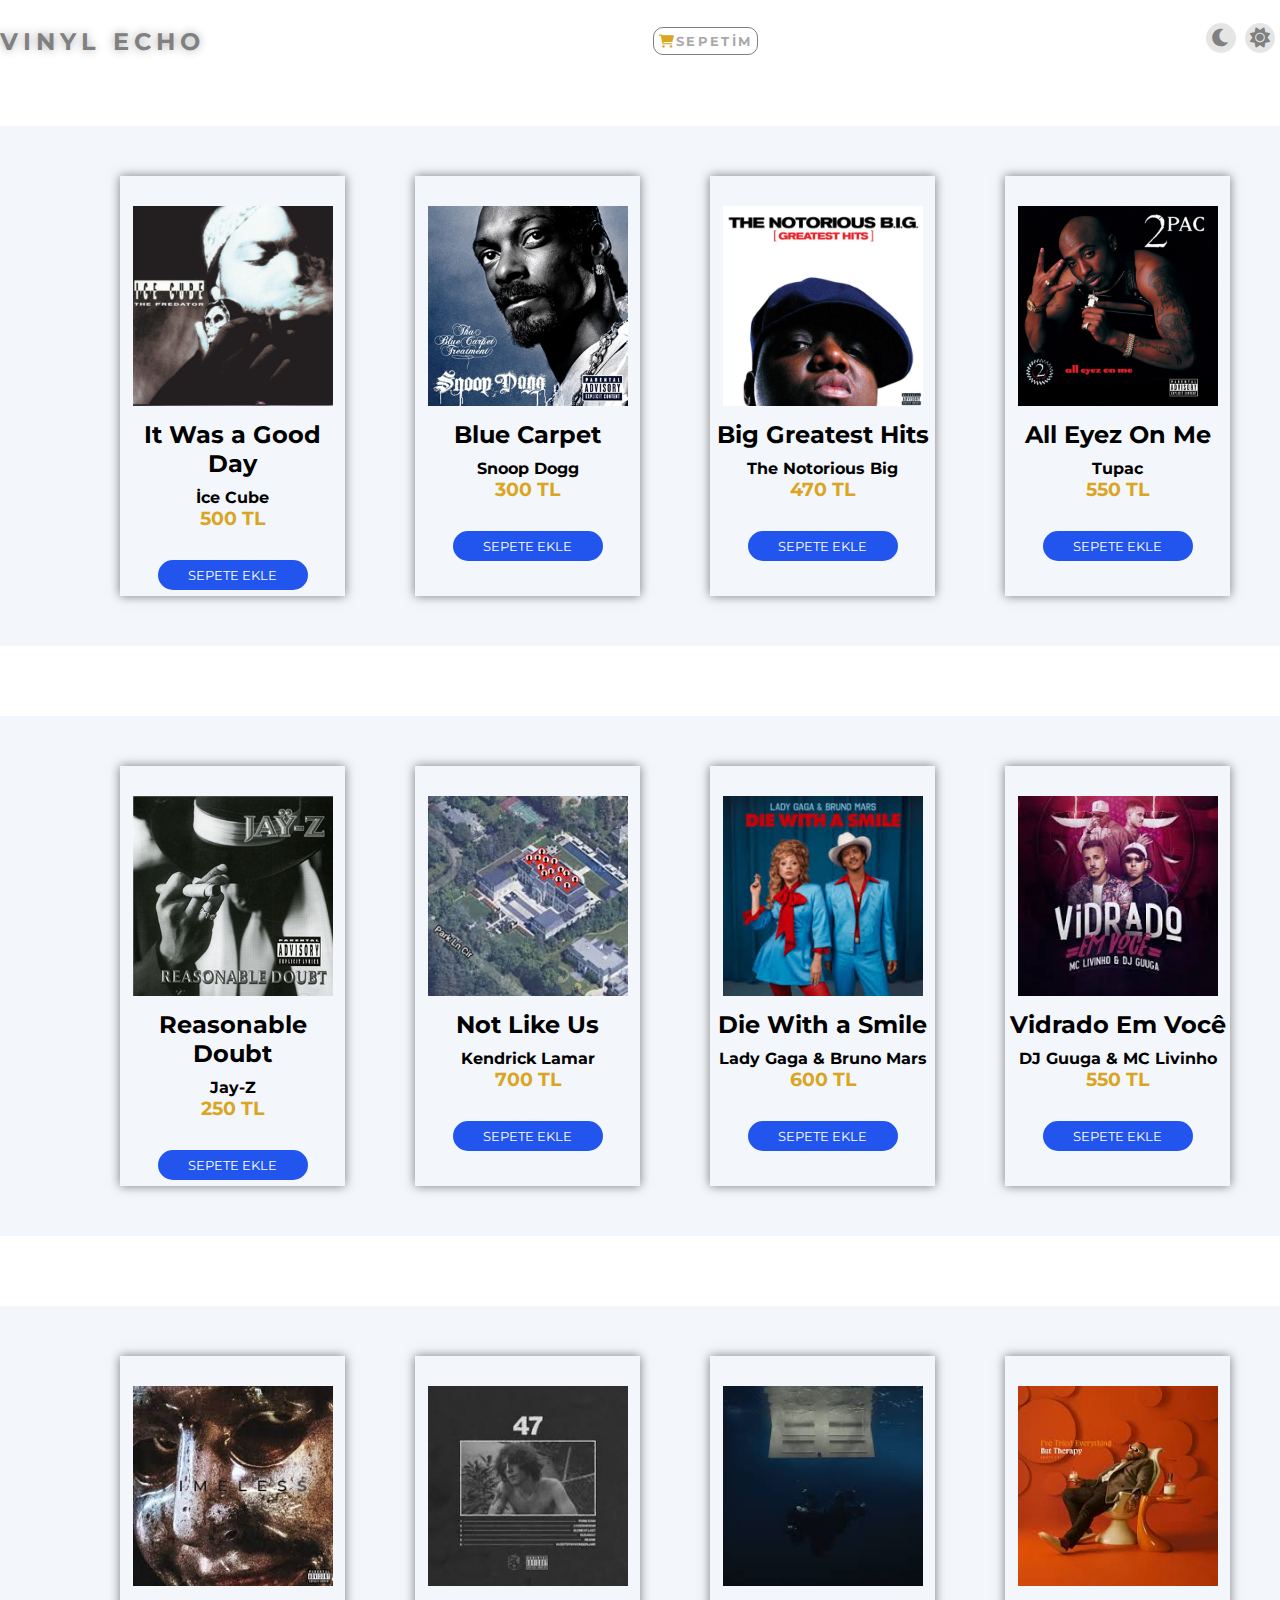
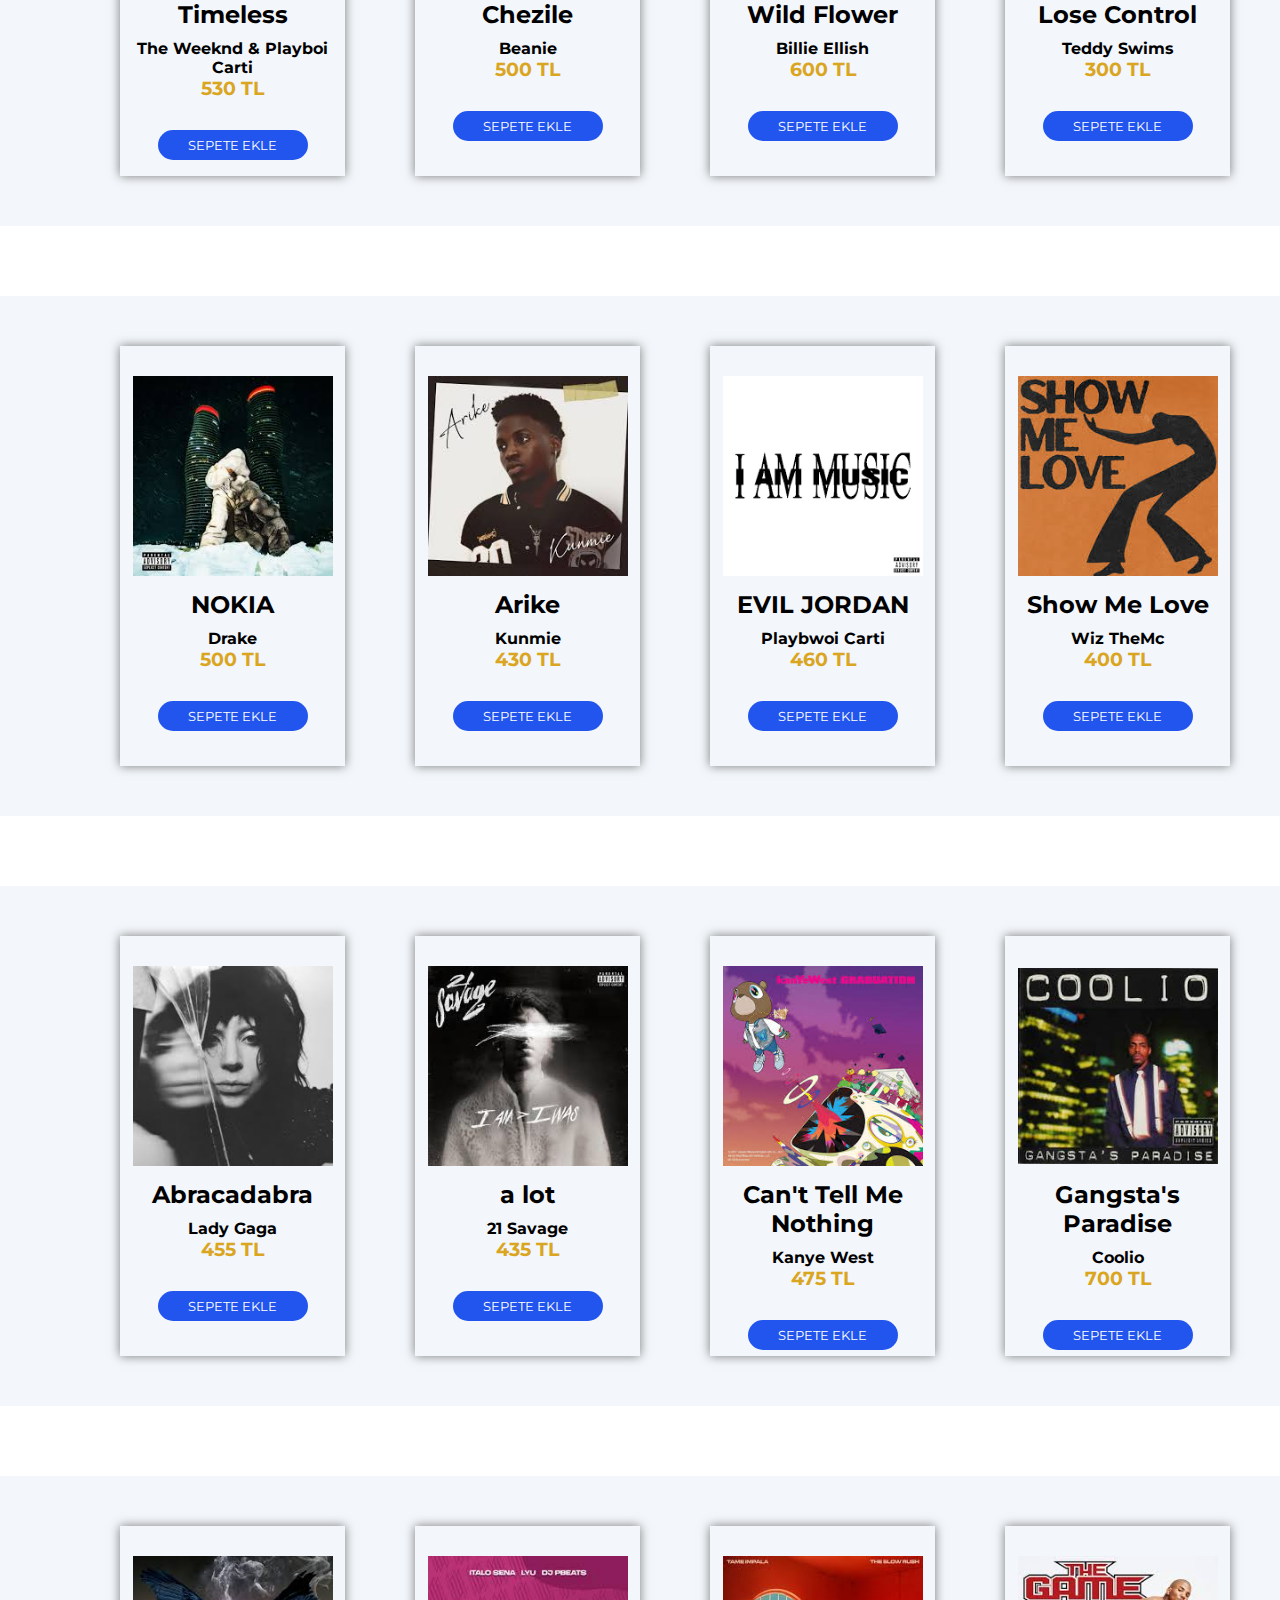
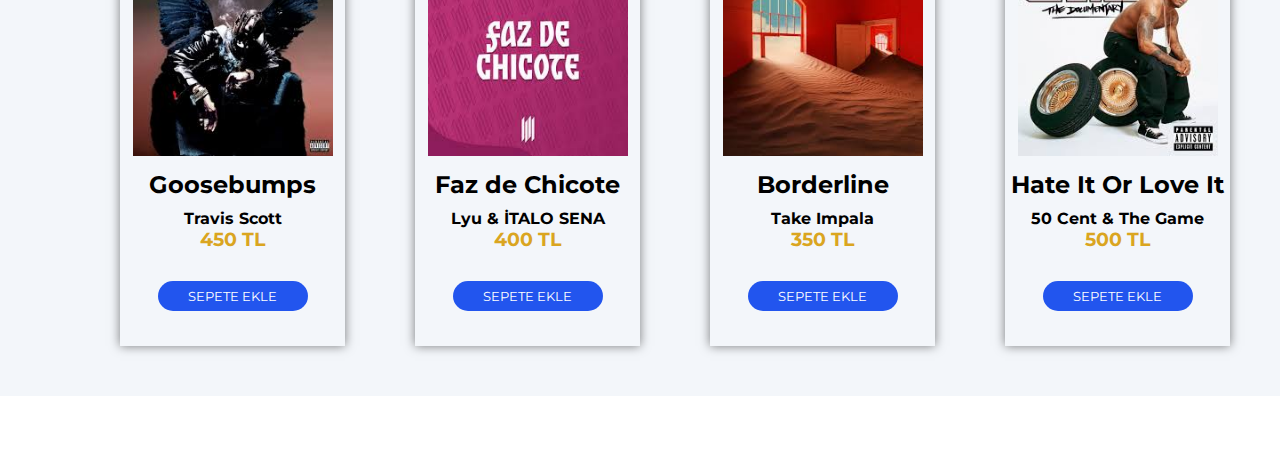
==== Web-Music-Site/yabancisarkilar.html @ 3904f247 "Web-Vinyl-Music-Project" ====
<!DOCTYPE html>
<html lang="en">

<head>
    <meta charset="UTF-8">
    <meta name="viewport" content="width=device-width, initial-scale=1.0">
    <title>Yabancı Şarkılar</title>
    <link rel="stylesheet" href="style.css">
    <script defer src="script.js"></script>
    <link rel="stylesheet" href="https://cdnjs.cloudflare.com/ajax/libs/font-awesome/6.0.0-beta3/css/all.min.css">
</head>

<body id="bdy">

    <nav class="navbar">
        <div class="logo">
            <a href="index.html">
                <h2>Vinyl Echo</h2>
            </a>
        </div>

        <div class="sepet-container">
            <a href="sepet.html">
                <button class="sepet-buton">
                    <i class="fas fa-shopping-cart"></i>SEPETİM
                </button>
            </a>
        </div>

        <div class="buton-icon">

            <button class="icon-container" onclick="karanlıkModaGec()">
                <i class="fas fa-moon icon"></i>
            </button>

            <button class="icon-container" onclick="aydınlıkModaGec()">
                <i class="fas fa-sun icon"></i>
            </button>
        </div>
    </nav>

    <div class="urunler">
        <div class="shop-img">
            <div class="img-container">
                <img src="./images/yabanci-sarki-isimleri/ice-cube-it-was-a-good-day.jpg" alt="">
                <div class="img-text">
                    <h2>It Was a Good Day</h2>
                    <h4>İce Cube</h4>
                    <h3>500 TL</h3>
                    <button class="add-to-cart">SEPETE EKLE</button>
                </div>
            </div>
            <div class="img-container">
                <img src="./images/yabanci-sarki-isimleri/snoop-dogg-blue-carpet.jpg" alt="">
                <div class="img-text">
                    <h2>Blue Carpet</h2>
                    <h4>Snoop Dogg</h4>
                    <h3>300 TL</h3>
                    <button class="add-to-cart">SEPETE EKLE</button>
                </div>
            </div>
            <div class="img-container">
                <img src="./images/yabanci-sarki-isimleri/the-notorious-big-greatest-hits.jpg" alt="">
                <div class="img-text">
                    <h2>Big Greatest Hits</h2>
                    <h4>The Notorious Big</h4>
                    <h3>470 TL</h3>
                    <button class="add-to-cart">SEPETE EKLE</button>
                </div>
            </div>
            <div class="img-container">
                <img src="./images/yabanci-sarki-isimleri/tupac-all-eyez-on-me.jpg" alt="">
                <div class="img-text">
                    <h2>All Eyez On Me</h2>
                    <h4>Tupac</h4>
                    <h3>550 TL</h3>
                    <button class="add-to-cart">SEPETE EKLE</button>
                </div>
            </div>
        </div>
    </div>

    <div class="urunler">
        <div class="shop-img">
            <div class="img-container">
                <img src="./images/yabanci-sarki-isimleri/jay-z-reasonable-doubt.jpg" alt="">
                <div class="img-text">
                    <h2>Reasonable Doubt</h2>
                    <h4>Jay-Z</h4>
                    <h3>250 TL</h3>
                    <button class="add-to-cart">SEPETE EKLE</button>
                </div>
            </div>
            <div class="img-container">
                <img src="./images/yabanci-sarki-isimleri/kendrick-lamar-not-like-us.jpeg" alt="">
                <div class="img-text">
                    <h2>Not Like Us</h2>
                    <h4>Kendrick Lamar</h4>
                    <h3>700 TL</h3>
                    <button class="add-to-cart">SEPETE EKLE</button>
                </div>
            </div>
            <div class="img-container">
                <img src="./images/yabanci-sarki-isimleri/lady-gaga&bruno-mars-die-with-a-smile.jpeg" alt="">
                <div class="img-text">
                    <h2>Die With a Smile</h2>
                    <h4>Lady Gaga & Bruno Mars</h4>
                    <h3>600 TL</h3>
                    <button class="add-to-cart">SEPETE EKLE</button>
                </div>
            </div>
            <div class="img-container">
                <img src="./images/yabanci-sarki-isimleri/dj-guuga&mc-livinho-vidrado-em-voce.jpeg" alt="">
                <div class="img-text">
                    <h2>Vidrado Em Você</h2>
                    <h4>DJ Guuga & MC Livinho</h4>
                    <h3>550 TL</h3>
                    <button class="add-to-cart">SEPETE EKLE</button>
                </div>
            </div>
        </div>
    </div>

    <div class="urunler">
        <div class="shop-img">
            <div class="img-container">
                <img src="./images/yabanci-sarki-isimleri/the-weeknd-timeless.jpeg" alt="">
                <div class="img-text">
                    <h2>Timeless</h2>
                    <h4>The Weeknd & Playboi Carti</h4>
                    <h3>530 TL</h3>
                    <button class="add-to-cart">SEPETE EKLE</button>
                </div>
            </div>
            <div class="img-container">
                <img src="./images/yabanci-sarki-isimleri/beanie-chezile.jpeg" alt="">
                <div class="img-text">
                    <h2>Chezile</h2>
                    <h4>Beanie</h4>
                    <h3>500 TL</h3>
                    <button class="add-to-cart">SEPETE EKLE</button>
                </div>
            </div>
            <div class="img-container">
                <img src="./images/yabanci-sarki-isimleri/wild-flower-billie-ellish.jpeg" alt="">
                <div class="img-text">
                    <h2>Wild Flower</h2>
                    <h4>Billie Ellish</h4>
                    <h3>600 TL</h3>
                    <button class="add-to-cart">SEPETE EKLE</button>
                </div>
            </div>
            <div class="img-container">
                <img src="./images/yabanci-sarki-isimleri/teddy-swims-lose-control.jpeg" alt="">
                <div class="img-text">
                    <h2>Lose Control</h2>
                    <h4>Teddy Swims</h4>
                    <h3>300 TL</h3>
                    <button class="add-to-cart">SEPETE EKLE</button>
                </div>
            </div>
        </div>
    </div>

    <div class="urunler">
        <div class="shop-img">
            <div class="img-container">
                <img src="./images/yabanci-sarki-isimleri/drake-nokia.jpeg" alt="">
                <div class="img-text">
                    <h2>NOKIA</h2>
                    <h4>Drake</h4>
                    <h3>500 TL</h3>
                    <button class="add-to-cart">SEPETE EKLE</button>
                </div>
            </div>
            <div class="img-container">
                <img src="./images/yabanci-sarki-isimleri/kunmie-arike.jpeg" alt="">
                <div class="img-text">
                    <h2>Arike</h2>
                    <h4>Kunmie</h4>
                    <h3>430 TL</h3>
                    <button class="add-to-cart">SEPETE EKLE</button>
                </div>
            </div>
            <div class="img-container">
                <img src="./images/yabanci-sarki-isimleri/playboi-carti-evil-jordan.jpeg" alt="">
                <div class="img-text">
                    <h2>EVIL JORDAN</h2>
                    <h4>Playbwoi Carti</h4>
                    <h3>460 TL</h3>
                    <button class="add-to-cart">SEPETE EKLE</button>
                </div>
            </div>
            <div class="img-container">
                <img src="./images/yabanci-sarki-isimleri/wiz-the-mc-show-me-love.jpeg" alt="">
                <div class="img-text">
                    <h2>Show Me Love</h2>
                    <h4>Wiz TheMc</h4>
                    <h3>400 TL</h3>
                    <button class="add-to-cart">SEPETE EKLE</button>
                </div>
            </div>
        </div>
    </div>

    <div class="urunler">
        <div class="shop-img">
            <div class="img-container">
                <img src="./images/yabanci-sarki-isimleri/lady-gaga-abracadabra.jpeg" alt="">
                <div class="img-text">
                    <h2>Abracadabra</h2>
                    <h4>Lady Gaga</h4>
                    <h3>455 TL</h3>
                    <button class="add-to-cart">SEPETE EKLE</button>
                </div>
            </div>
            <div class="img-container">
                <img src="./images/yabanci-sarki-isimleri/21-savage-a-lot.jpeg" alt="">
                <div class="img-text">
                    <h2>a lot</h2>
                    <h4>21 Savage</h4>
                    <h3>435 TL</h3>
                    <button class="add-to-cart">SEPETE EKLE</button>
                </div>
            </div>
            <div class="img-container">
                <img src="./images/yabanci-sarki-isimleri/kanye-west-cant-tell-me-nothing.jpeg" alt="">
                <div class="img-text">
                    <h2>Can't Tell Me Nothing</h2>
                    <h4>Kanye West</h4>
                    <h3>475 TL</h3>
                    <button class="add-to-cart">SEPETE EKLE</button>
                </div>
            </div>
            <div class="img-container">
                <img src="./images/yabanci-sarki-isimleri/coolio-gangstas-paradise.jpeg" alt="">
                <div class="img-text">
                    <h2>Gangsta's Paradise</h2>
                    <h4>Coolio</h4>
                    <h3>700 TL</h3>
                    <button class="add-to-cart">SEPETE EKLE</button>
                </div>
            </div>
        </div>
    </div>

    <div class="urunler">
        <div class="shop-img">
            <div class="img-container">
                <img src="./images/yabanci-sarki-isimleri/travis-scott-goosebumps.jpeg" alt="">
                <div class="img-text">
                    <h2>Goosebumps</h2>
                    <h4>Travis Scott</h4>
                    <h3>450 TL</h3>
                    <button class="add-to-cart">SEPETE EKLE</button>
                </div>
            </div>
            <div class="img-container">
                <img src="./images/yabanci-sarki-isimleri/lyu-italo-sena-faz-de-chicote.jpeg" alt="">
                <div class="img-text">
                    <h2>Faz de Chicote</h2>
                    <h4>Lyu & İTALO SENA</h4>
                    <h3>400 TL</h3>
                    <button class="add-to-cart">SEPETE EKLE</button>
                </div>
            </div>
            <div class="img-container">
                <img src="./images/yabanci-sarki-isimleri/take-impala-borderline.jpeg" alt="">
                <div class="img-text">
                    <h2>Borderline</h2>
                    <h4>Take Impala</h4>
                    <h3>350 TL</h3>
                    <button class="add-to-cart">SEPETE EKLE</button>
                </div>
            </div>
            <div class="img-container">
                <img src="./images/yabanci-sarki-isimleri/50-cent-hate-it-or-love.jpeg" alt="">
                <div class="img-text">
                    <h2>Hate It Or Love It</h2>
                    <h4>50 Cent & The Game</h4>
                    <h3>500 TL</h3>
                    <button class="add-to-cart">SEPETE EKLE</button>
                </div>
            </div>
        </div>
    </div>

    <a href="#" class="go-up active"><i class="fas fa-arrow-up"></i></a>


</body>

    <script>
        document.addEventListener("DOMContentLoaded", function () {
                var yukari = document.querySelector(".go-up");

                window.addEventListener("scroll", function () {
                    if (window.scrollY > 500) {
                        yukari.classList.add("show");
                    } else {
                        yukari.classList.remove("show");
                    }
                });

                yukari.addEventListener("click", function (e) {
                    e.preventDefault();
                    window.scrollTo({ top: 0, behavior: "smooth" });
                });
            });
    </script>

</html>
---- Web-Music-Site/style.css ----
@import url("https://fonts.googleapis.com/css2?family=Montserrat:ital,wght@0,100..900;1,100..900&display=swap");

* {
  box-sizing: border-box;
  margin: 0;
  padding: 0;
  font-family: "Montserrat", sans-serif;
}

.navbar {
  display: flex;
  justify-content: space-between;
  padding-top: 15px;
}

.logo h2 {
  padding-top: 12px;
  letter-spacing: 5px;
  text-transform: uppercase;
}

.logo a {
  text-decoration: none;
  color: gray;
  text-shadow: 0 0 10px darkgray;
}

.navbar ul {
  display: flex;
  list-style: none;
  margin-right: 80px;
  gap: 30px;
}

.navbar ul li {
  padding-top: 17px;
}

.navbar ul li a {
  text-decoration: none;
  color: gray;
  transition: 0.5s ease-in-out;
}

.navbar ul li a:hover {
  text-decoration: underline;
}

.buton-container .auth-container {
  margin-top: 11px;
  background: transparent;
  border: 1px solid;
  width: 110px;
  height: 30px;
  border-radius: 50px;
  cursor: pointer;
  margin-left: 5px;
  border: 2px solid gray;
}

.auth-container a {
  color: gray;
  text-decoration: none;
  width: 100%;
  height: 100%;
  display: flex;
  align-items: center;
  justify-content: center;
}

.buton-icon .icon-container {
  margin-top: 8px;
  margin-right: 5px;
}

.buton-icon .icon-container {
  background: transparent;
  border-radius: 50%;
  width: 30px;
  height: 30px;
  font-size: 20px;
  background-color: rgba(0, 0, 0, 0.1);
  border: none;
  cursor: pointer;
}

.icon-container i {
  color: gray;
}

.container {
  display: flex;
  width: 100%;
  height: auto;
  border-radius: 10px;
  overflow: hidden;
  box-shadow: 0px 0px 10px rgba(0, 0, 0, 0.9);
  margin-top: 120px;
  background-color: #efefef;
}

.info-box {
  width: 600px;
  height: auto;
  background: linear-gradient(90deg, #6a11cb, #2575fc);
  color: white;
  display: flex;
  justify-content: center;
  align-items: center;
}

.span::before {
  content: "Vinyl Echo plak sitemize hoş geldiniz!";
  color: white;
  animation: words 5s infinite;
  font-size: 30px;
  font-weight: bold;
}

.span::after {
  content: "";
  background-color: white;
  height: 35px;
  width: 3px;
  display: inline-block;
  margin-left: 3px;
  animation: cursor-blink 0.8s infinite;
}

@keyframes cursor-blink {
  50% {
    opacity: 0;
  }
}

@keyframes words {
  0%,
  20% {
    content: "Ucuz Plaklar Bulamıyor Musunuz?";
  }
  21%,
  40% {
    content: "O zaman doğru yerdesiniz!";
  }
  40%, 60%
  {
    content:"Giriş yap ve müziğin ritmini dinle!"
  }
}

form {
  text-align: center;
  width: 400px;
  height: auto;
  background-color: #fafafa;
  border-radius: 8px;
  margin: 45px auto;
  margin-left: 350px;
  margin-top: 50px;
  border: 1px solid black;
  padding: 30px;
}

form label {
  font-size: 16px;
  color: #555;
  display: block;
  text-align: left;
}

form input[type="email"] {
  border: 1px solid #ccc;
  width: 100%;
  height: 35px;
  border-radius: 8px;
  font-size: 16px;
  outline: none;
  transition: border 0.5s;
  text-align: center;
}

form input[type="email"]:focus {
  border: 1px solid blue;
}

form input[type="text"] {
  border: 1px solid #ccc;
  width: 100%;
  height: 35px;
  border-radius: 8px;
  font-size: 16px;
  outline: none;
  transition: border 0.6s;
  text-align: center;
}

form input[type="password"] {
  border: 1px solid #ccc;
  width: 100%;
  height: 35px;
  border-radius: 8px;
  font-size: 16px;
  outline: none;
  transition: border 0.6s;
  text-align: center;
}

form input[type="password"]:focus {
  border: 1px solid #25e;
}

form button {
  background-color: transparent;
  border: 2px solid #6a11cb;
  width: 100%;
  height: 35px;
  cursor: pointer;
  color: #6a11cb;
  font-size: 18px;
  border-radius: 8px;
  transition: 0.3s;
}

form button:hover {
  background-color: #6a11cb;
  color: white;
}

form input[type="submit"] {
  width: 100%;
  height: 35px;
  background: linear-gradient(
    90deg,
    rgba(21, 112, 224, 1) 0%,
    rgba(0, 197, 245, 1) 100%
  );
  border: none;
  color: white;
  cursor: pointer;
  font-size: 18px;
  border-radius: 8px;
  transition: 0.3s;
}

.box {
  width: 100%;
  height: 100%;
  border-radius: 10px;
  display: flex;
  align-items: center;
  justify-self: center;
  margin-bottom: 15px;
  cursor: pointer;
  background: transparent;
  border: 1px solid black;
  color: purple;
  transition: 0.5s ease-in-out;
  padding: 5px;
}

.box .box-button {
  border: none;
  width: 100%;
  height: 100%;
  color: black;
  background: none;
  padding: 8px;
  display: flex;
  align-items: center;
  justify-content: center;
  text-decoration: none;
}

.box img {
  width: 28px;
  height: 28px;
  float: left;
}

.box:hover {
  background-color: rgb(21, 217, 224);
  border: 1px solid rgb(21, 217, 224);
}

.main {
  background-color: #f3f6fa;
  margin-top: 140px;
  width: 100%;
  height: 400px;
  text-align: center;
}

.main .main-header {
  padding-top: 140px;
  font-size: 30px;
  padding-left: 30px;
}

.main .main-subheading {
  margin-top: 20px;
  margin-left: 30px;
  letter-spacing: 1.6px;
  font-size: 18px;
  font-style: italic;
}

.main img {
  width: 100%;
  max-width: 370px;
  height: auto;
  float: left;
  position: relative;
  bottom: 45%;
  margin-left: 30px;
  border-radius: 20px;
}

.section {
  background-color: #f3f6fa;
  margin-top: 60px;
  padding: 30px;
  width: 100%;
  height: auto;
}

.section h4 {
  font-size: 25px;
}

.section-input {
  width: 100%;
  max-width: 300px;
  padding: 10px;
  border: 1px solid #ccc;
  border-radius: 5px;
  font-size: 16px;
  margin-top: 10px;
}

.section-button {
  width: 100%;
  padding: 10px;
  max-width: 220px;
  background-color: #2575fc;
  color: white;
  border: none;
  border-radius: 5px;
  font-size: 16px;
  cursor: pointer;
  transition: 0.3s ease;
  margin-left: 10px;
}

.section-button:hover {
  transform: scale(1.01);
}

footer {
  background-color: #f3f6fa;
  margin-top: 30px;
  padding: 10px;
  display: flex;
  justify-content: space-between;
  align-items: center;
}

footer .contacts {
  text-align: right;
  flex: 1;
  display: flex;
  flex-direction: column;
  align-items: flex-end;
  padding: 15px;
}

.header .title {
  transform: translateY(-50px);
  position: absolute;
  bottom: 10%;
  left: 20%;
  background-color: #f3f6fa;
  width: 900px;
  height: 400px;
  padding-top: 140px;
}

.header img {
  width: 100%;
  height: auto;
  margin-top: 70px;
  opacity: 0.4;
}

.header h3 {
  font-size: 40px;
  text-align: center;
}

.header h3 span {
  background-color: pink;
  color: white;
  padding: 10px;
}

footer .contacts h4 {
  font-size: 15px;
  margin-bottom: 10px;
  margin-top: 30px;
}

footer .contacts .contact-item {
  display: flex;
  align-items: center;
  gap: 10px;
  margin-bottom: 10px;
}

footer .contacts a {
  text-decoration: none;
  font-weight: bold;
  color: #555;
  transition: 0.5s ease-in-out;
}

footer .contacts a:hover {
  text-decoration: underline;
}

footer .contacts i {
  font-size: 20px;
}
footer .contacts .fa-envelope {
  color: #d44638;
}

footer .contacts .fa-linkedin {
  color: #0073b1;
}

footer .contacts .fa-instagram {
  color: #e4405f;
}

footer .contacts .fa-github {
  color: #181717;
}

footer .contacts .fa-x-twitter {
  color: #000000;
}

footer .menu {
  padding: 10px;
}

footer .menu h4 {
  margin-bottom: 10px;
}

footer .menu li {
  list-style: none;
}

footer .menu li a {
  color: #333;
  text-decoration: none;
  transition: 0.5s ease-in-out;
}

footer .menu li a:hover {
  text-decoration: underline;
}

.license-text {
  background-color: #f3f6fa;
  padding: 20px;
}

.license-text hr {
  border: 1px groove;
  margin-left: 10px;
  margin-right: 10px;
}

.license-text h3 {
  text-align: center;
  padding-top: 10px;
}

.urunler {
  background-color: #f3f6fa;
  width: 100%;
  margin: 70px auto;
  text-align: center;
  padding: 50px;
}

.urunler .img-container {
  margin-left: 70px;
  width: 300px;
  height: 420px;
  box-shadow: 0 0 10px rgba(0, 0, 0, 0.5);
}

.urunler .shop-img {
  display: flex;
  justify-content: center;
}

.urunler .img-container img {
  width: 200px;
  height: 200px;
  object-fit: contain;
  margin-top: 30px;
}

.img-container .img-text h2 {
  margin-top: 10px;
  margin-bottom: 10px;
}

.img-container .img-text h3 {
  color: goldenrod;
}

.img-container .img-text button {
  margin-top: 30px;
  width: 150px;
  height: 30px;
  border-radius: 20px;
  background-color: #25e;
  border: none;
  color: white;
  cursor: pointer;
  transition: 0.3s ease-in-out;
}

.img-container .img-text button:hover {
  transform: scale(1.1);
  box-shadow: 0 0 10px blue;
}

.sepet-container {
  display: flex;
  align-items: center;
  justify-content: center;
}

.sepet-container .sepet-buton {
  margin-top: 10px;
  padding: 5px;
  transition: 0.4s ease-in-out;
  border-radius: 10px;
  background: transparent;
  cursor: pointer;
  color: darkgray;
  border: 1px solid gray;
  letter-spacing: 2.3px;
  font-weight: bold;
}

.sepet-container .sepet-buton i {
  color: goldenrod;
}

.sepet-container .sepet-buton:hover {
  transform: scale(1.1);
  background-color: #25e;
  border: 1px solid #25e;
  color: white;
}

.about {
  background-color: #f3f6fa;
  margin: 70px auto;
  padding: 20px;
}

.about h2 {
  margin-top: 20px;
  margin-bottom: 10px;
}

p a {
  color: gray;
  text-decoration: none;
  transition: 0.3s ease-in-out;
}

p a:hover {
  text-decoration: underline;
}

#cart-items-container {
  width: 100%;
  height: auto;
  margin: 10px auto;
  border: 1px solid #f3f6fa;
  border-radius: 5px;
  background-color: #f3f6fa;
  margin-top: 80px;
}

#cart-items-container h3 {
  margin-bottom: 15px;
}

.cart-item {
  display: flex;
  align-items: center;
  justify-content: space-between;
  border-bottom: 1px solid #ddd;
  text-align: center;
  font-size: 20px;
  padding: 30px;
}

.cart-item img {
  width: 100px;
  height: auto;
}

.cart-item button {
  background-color: #25e;
  color: white;
  border: none;
  cursor: pointer;
  border-radius: 5px;
  width: 30%;
  height: 40px;
  font-size: 20px;
}

.total-price {
  margin-top: 10px;
  padding: 10px;
  margin: 0;
  background-color: #f3f6fa;
  border-radius: 8px;
  text-align: center;
  box-shadow: 0 2px 8px rgba(0, 0, 0, 0.3);
}

.total-price h3 {
  margin-top: 10px;
  font-size: 23px;
}

.go-up {
  display: none;
  justify-content: center;
  align-items: center;
  position: fixed;
  width: 40px;
  height: 40px;
  border-radius: 30px;
  background-color: blue;
  color: white;
  font-size: 22px;
  right: 20px;
  bottom: 20px;
  cursor: pointer;
  text-decoration: none;
}

.go-up.show {
  display: flex;
}
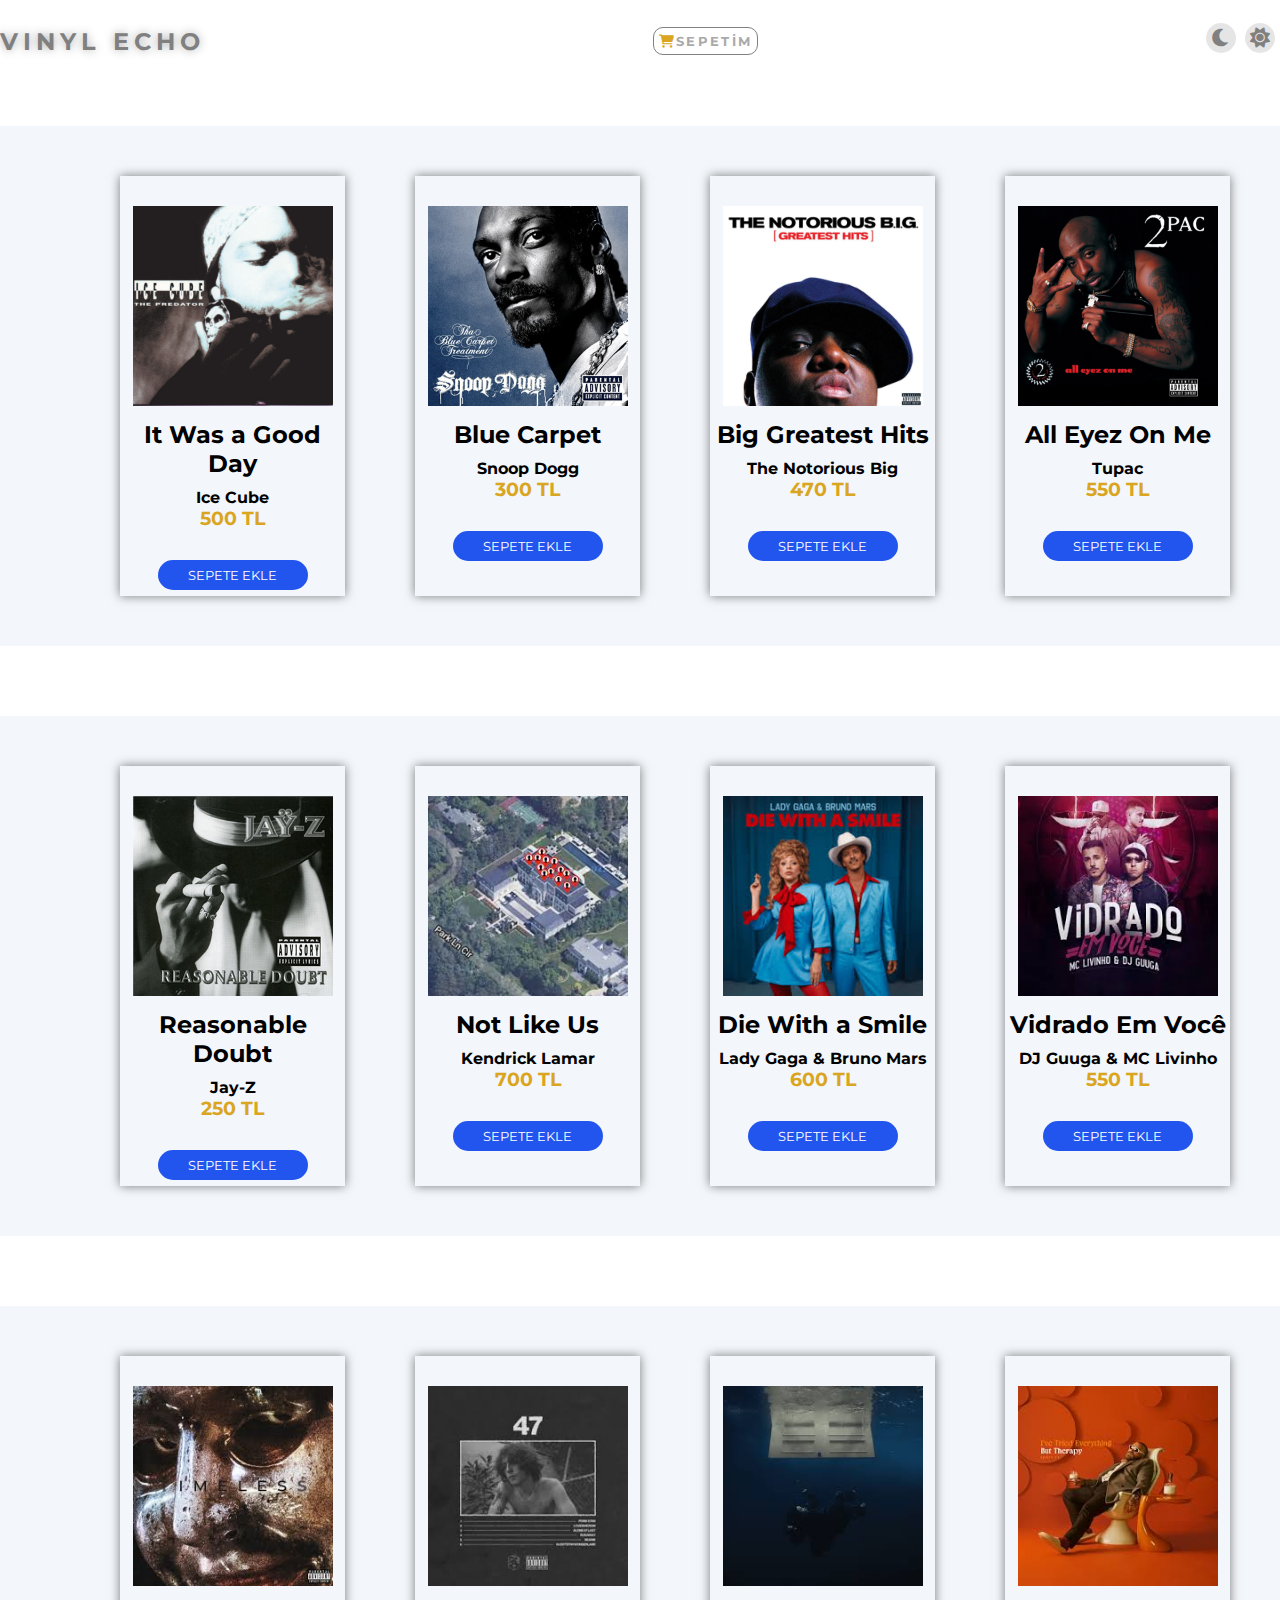
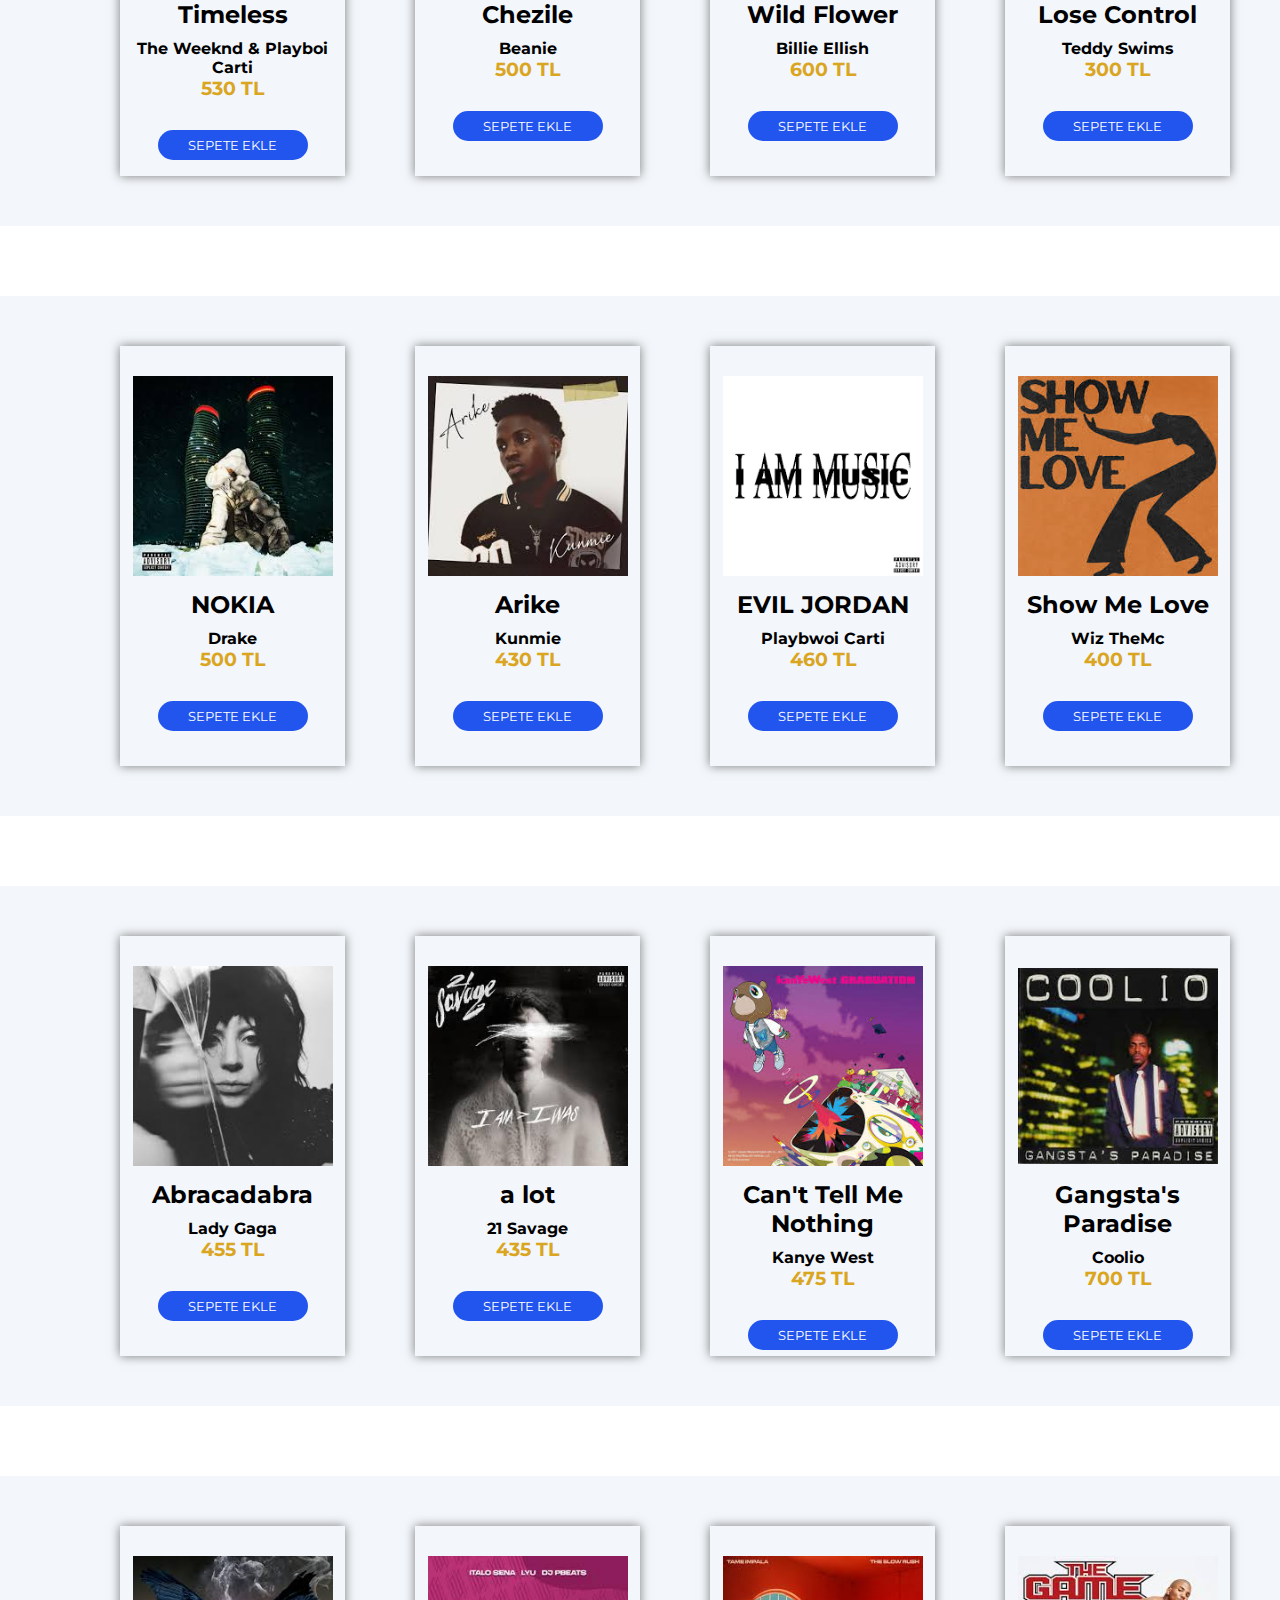
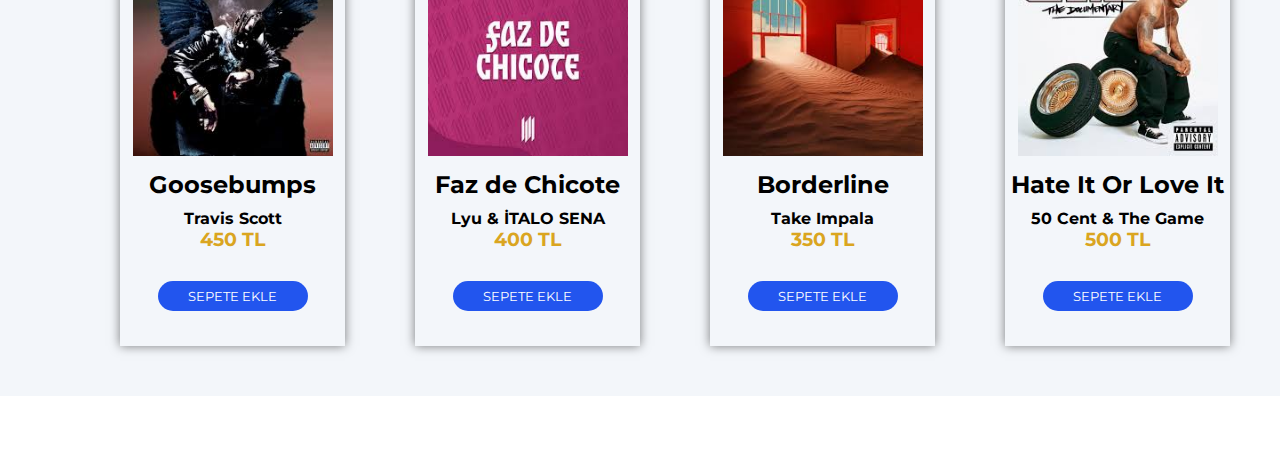
==== commit db4423d1: "Sanatçı isimleri düzeltildi" ====
--- a/Web-Music-Site/yabancisarkilar.html
+++ b/Web-Music-Site/yabancisarkilar.html
@@ -45,7 +45,7 @@
                 <img src="./images/yabanci-sarki-isimleri/ice-cube-it-was-a-good-day.jpg" alt="">
                 <div class="img-text">
                     <h2>It Was a Good Day</h2>
-                    <h4>İce Cube</h4>
+                    <h4>Ice Cube</h4>
                     <h3>500 TL</h3>
                     <button class="add-to-cart">SEPETE EKLE</button>
                 </div>
